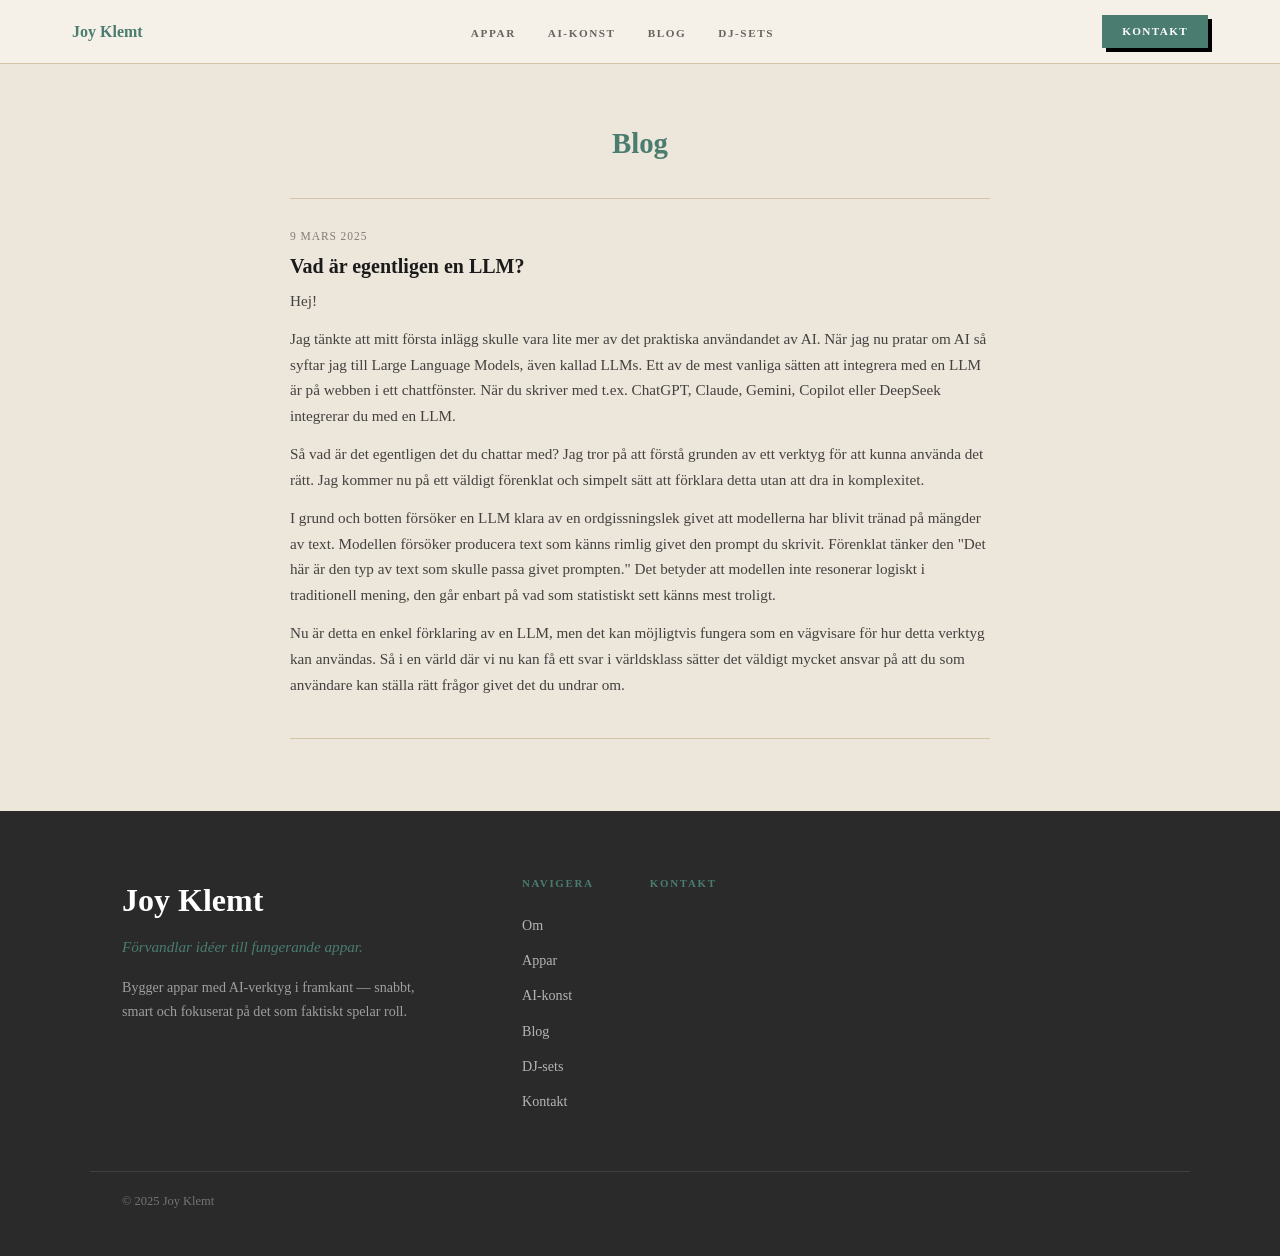
==== blog.html @ 9b709e15 "Lägg till bloggsektionen med första inlägget Ny blog.html-sida med inlägg från posts.json, bloggkort" ====
<!DOCTYPE html>
<html lang="sv">
<head>
  <meta charset="UTF-8">
  <meta name="viewport" content="width=device-width, initial-scale=1.0">
  <title>Blog | Joy Klemt</title>
  <link rel="stylesheet" href="styles.css">
  <link href="https://fonts.googleapis.com/css2?family=Caveat:wght@600&display=swap" rel="stylesheet">
</head>
<body>

  <!-- Fast navbar: logotyp vänster, länkrad mitten, CTA-knapp höger -->
  <nav class="navbar" role="navigation" aria-label="Huvudnavigation">
    <div class="navbar-inner">
      <a href="index.html" class="navbar-logo">Joy Klemt</a>
      <ul class="navbar-links" role="list">
        <li><a href="index.html#appar"    class="navbar-link">Appar</a></li>
        <li><a href="index.html#ai-konst" class="navbar-link">AI-konst</a></li>
        <li><a href="blog.html"           class="navbar-link">Blog</a></li>
        <li><a href="index.html#dj-sets"  class="navbar-link">DJ-sets</a></li>
      </ul>
      <a href="index.html#kontakt" class="navbar-cta">Kontakt</a>
    </div>
  </nav>

  <main style="margin-top: var(--navbar-height);">

    <section class="blog">
      <h2 class="section-heading">Blog</h2>
      <div id="blog-list" class="blog-list">
        <!-- Blogginlägg skapas dynamiskt -->
      </div>
    </section>

  </main>

  <!-- Footer: mörk bakgrund, varumärke vänster + kolumner höger -->
  <footer id="kontakt" class="footer">
    <div class="footer-inner">
      <div class="footer-brand">
        <p class="footer-brand-name">Joy Klemt</p>
        <p class="footer-tagline">Förvandlar idéer till fungerande appar.</p>
        <p class="footer-desc">Bygger appar med AI-verktyg i framkant — snabbt, smart och fokuserat på det som faktiskt spelar roll.</p>
      </div>
      <div class="footer-columns">
        <div class="footer-col">
          <h3 class="footer-col-heading">Navigera</h3>
          <ul>
            <li><a href="index.html">Om</a></li>
            <li><a href="index.html#appar">Appar</a></li>
            <li><a href="index.html#ai-konst">AI-konst</a></li>
            <li><a href="blog.html">Blog</a></li>
            <li><a href="index.html#dj-sets">DJ-sets</a></li>
            <li><a href="index.html#kontakt">Kontakt</a></li>
          </ul>
        </div>
        <div class="footer-col">
          <h3 class="footer-col-heading">Kontakt</h3>
          <ul id="footer-contact-list"></ul>
        </div>
      </div>
    </div>
    <div class="footer-bottom">
      <p>© 2025 Joy Klemt</p>
    </div>
  </footer>

  <script>
    /**
     * Blog-sidan – Laddar och renderar inlägg från posts.json.
     */

    async function loadPosts() {
      try {
        const response = await fetch("posts.json?t=" + Date.now());
        if (!response.ok) throw new Error("Kunde inte ladda posts.json");
        const posts = await response.json();
        renderPosts(posts);
      } catch (err) {
        console.error("Fel vid laddning av inlägg:", err);
      }
    }

    function renderPosts(posts) {
      const lista = document.getElementById("blog-list");
      if (!lista) return;
      lista.innerHTML = "";

      if (!posts || posts.length === 0) {
        const wrapper = document.createElement("div");
        wrapper.style.textAlign = "center";
        wrapper.style.padding   = "2.5rem 0";
        const badge = document.createElement("span");
        badge.className   = "btn btn-primary";
        badge.textContent = "Kommer snart";
        wrapper.appendChild(badge);
        lista.appendChild(wrapper);
        return;
      }

      // Hitta rätt inlägg baserat på URL-hash, eller visa alla
      var hash = window.location.hash.slice(1);
      var matchande = hash ? posts.filter(function(p) { return p.slug === hash; }) : posts;
      if (matchande.length === 0) matchande = posts;

      matchande.forEach(function(inlägg) {
        const card = document.createElement("article");
        card.className = "blog-card";
        card.id = inlägg.slug || "";

        // Datum
        if (inlägg.date) {
          const meta = document.createElement("div");
          meta.className = "blog-card-meta";
          const tid = document.createElement("time");
          tid.dateTime = inlägg.date;
          const d = new Date(inlägg.date);
          tid.textContent = d.toLocaleDateString("sv-SE", {
            year:  "numeric",
            month: "long",
            day:   "numeric",
          });
          meta.appendChild(tid);
          card.appendChild(meta);
        }

        // Titel
        const titel = document.createElement("h3");
        titel.textContent = inlägg.title || "";
        card.appendChild(titel);

        // Brödtext
        if (inlägg.body) {
          var stycken = inlägg.body.split("\n\n");
          stycken.forEach(function(stycke) {
            if (stycke.trim() === "") return;
            var p = document.createElement("p");
            p.textContent = stycke;
            card.appendChild(p);
          });
        }

        lista.appendChild(card);
      });
    }

    document.addEventListener("DOMContentLoaded", function() {
      loadPosts();
    });
  </script>
</body>
</html>
---- styles.css ----
/* ============================================
   Portfolio – Beige + orange accentdesign
   Färger: #F5F0E8 (cremevit), #4A7C6F (skogsgrön), #1A1A1A (text)
   Typografi: Georgia serif, kursiv rubrik i hero
   ============================================ */

/* ---- CSS-variabler ---- */
:root {
  --beige-light:   #F5F0E8;
  --beige-dark:    #EDE6DB;
  --border:        #D4C4A8;
  --text:          #1A1A1A;
  --orange:        #4A7C6F;
  --navbar-height: 64px;
}

/* ---- Grundläggande reset ---- */
* {
  box-sizing: border-box;
  margin: 0;
  padding: 0;
}

html {
  scroll-behavior: smooth;
  overflow-x: hidden;
}

body {
  font-family: Georgia, "Times New Roman", serif;
  background-color: var(--beige-light);
  color: var(--text);
  line-height: 1.6;
  min-height: 100vh;
  display: flex;
  flex-direction: column;
  overflow-x: hidden;
}

/* Offset för ankarlänkar – innehållet hamnar inte bakom navbaren */
section[id] {
  scroll-margin-top: calc(var(--navbar-height) + 8px);
}


/* ============================================
   Fast navbar – 3-kolumns layout
   Logotyp vänster | Länkrad mitten | CTA höger
   ============================================ */

.navbar {
  position: fixed;
  top: 0;
  left: 0;
  right: 0;
  z-index: 100;
  height: var(--navbar-height);
  background-color: var(--beige-light);
  border-bottom: 1px solid var(--border);
}

/* Grid-layout: logo auto | länkar 1fr | cta auto */
.navbar-inner {
  display: grid;
  grid-template-columns: auto 1fr auto;
  align-items: center;
  max-width: 1200px;
  margin: 0 auto;
  height: 100%;
  padding: 0 2rem;
  gap: 2rem;
}

/* Logotyp – bold serif i orange */
.navbar-logo {
  font-family: Georgia, "Times New Roman", serif;
  font-size: 1rem;
  font-weight: bold;
  color: var(--orange);
  text-decoration: none;
  white-space: nowrap;
  transition: opacity 0.15s;
}

.navbar-logo:hover {
  opacity: 0.6;
}

/* Länkrad – centrerad i mittkolumnen */
.navbar-links {
  display: flex;
  justify-content: center;
  align-items: center;
  gap: 2rem;
  list-style: none;
  padding: 0;
  margin: 0;
}

/* Navbar-länk: versaler, bold, glesad bokstavsavstånd */
.navbar-link {
  font-family: Georgia, "Times New Roman", serif;
  font-size: 0.7rem;
  font-weight: bold;
  text-transform: uppercase;
  letter-spacing: 0.14em;
  color: var(--text);
  text-decoration: none;
  opacity: 0.65;
  transition: opacity 0.15s;
  white-space: nowrap;
}

.navbar-link:hover {
  opacity: 1;
}

/* Orange CTA-knapp längst till höger i navbaren */
.navbar-cta {
  display: inline-flex;
  align-items: center;
  padding: 0.5rem 1.25rem;
  background-color: var(--orange);
  color: white;
  font-family: Georgia, "Times New Roman", serif;
  font-size: 0.7rem;
  font-weight: bold;
  text-transform: uppercase;
  letter-spacing: 0.12em;
  text-decoration: none;
  white-space: nowrap;
  box-shadow: 4px 4px 0px #000;
  transition: transform 0.1s, box-shadow 0.1s;
}

.navbar-cta:hover {
  transform: translate(4px, 4px);
  box-shadow: none;
}


/* ============================================
   Hero – delad i två kolumner
   Vänster: text + knappar  |  Höger: robotbild
   ============================================ */

.hero {
  display: grid;
  grid-template-columns: 1fr auto 1fr;
  align-items: center;
  height: calc(100vh - var(--navbar-height));
  margin-top: var(--navbar-height);
  overflow: hidden;
}

/* Vänster kolumn: innehåll centrerat vertikalt */
.hero-left {
  display: flex;
  flex-direction: column;
  justify-content: center;
  padding: 3rem 3rem 3rem 4rem;
}

/* Stor kursiv orange serif-rubrik */
.hero-title {
  font-family: Georgia, "Times New Roman", serif;
  font-style: italic;
  font-size: clamp(2.8rem, 5vw, 5rem);
  font-weight: normal;
  color: var(--orange);
  line-height: 1.05;
  margin-bottom: 1.5rem;
}

/* Luftig brödtext */
.hero-text {
  font-family: Georgia, "Times New Roman", serif;
  font-size: clamp(1rem, 1.4vw, 1.2rem);
  line-height: 1.85;
  color: var(--text);
  margin-bottom: 2.5rem;
  max-width: 480px;
}

/* Knapp-rad */
.hero-buttons {
  display: flex;
  gap: 1rem;
  flex-wrap: wrap;
}


/* ============================================
   Knappar (globalt)
   ============================================ */

.btn {
  display: inline-flex;
  align-items: center;
  justify-content: center;
  padding: 0.9rem 2rem;
  font-family: Georgia, "Times New Roman", serif;
  font-size: 0.75rem;
  font-weight: bold;
  text-transform: uppercase;
  letter-spacing: 0.12em;
  text-decoration: none;
  border-radius: 0;
  cursor: pointer;
  /* 3D-skugga nedåt-höger */
  box-shadow: 4px 4px 0px #000;
  transition: transform 0.1s, box-shadow 0.1s;
  white-space: nowrap;
}

/* Hover: knappen trycks in – förflyttas dit skuggan var */
.btn:hover {
  transform: translate(4px, 4px);
  box-shadow: none;
}

/* Fylld orange knapp */
.btn-primary {
  background-color: var(--orange);
  color: white;
  border: 2px solid var(--orange);
}

/* Kontour-knapp med svart kant, ingen fyllning */
.btn-secondary {
  background-color: transparent;
  color: var(--text);
  border: 2px solid var(--text);
}


/* Höger kolumn: robotbilden fyller hela ytan */
.hero-right {
  overflow: hidden;
  align-self: stretch;
}

.hero-image {
  width: 100%;
  height: 100%;
  object-fit: contain;
  object-position: center bottom;
  display: block;
}


/* ============================================
   Gemensamt sektionshuvud (h2)
   ============================================ */

.section-heading {
  font-size: 1.8rem;
  text-align: center;
  margin-bottom: 2rem;
  color: var(--orange);
}


/* ============================================
   Om-sektionen
   ============================================ */

.about {
  max-width: 700px;
  margin: 0 auto;
  padding: 4rem 1.5rem;
}

.about h2 {
  font-size: 1.8rem;
  margin-bottom: 1rem;
  color: var(--text);
}

.about-text {
  font-size: 1.1rem;
  color: var(--text);
  line-height: 1.8;
}


/* ============================================
   Appar-sektionen
   ============================================ */

.apps {
  padding: 3.5rem 1.5rem 4.5rem;
  background-color: var(--beige-dark);
}

.apps-grid {
  display: grid;
  grid-template-columns: repeat(auto-fill, minmax(280px, 1fr));
  gap: 1.5rem;
  max-width: 1000px;
  margin: 0 auto;
}

/* App-kort */
.app-card {
  display: flex;
  align-items: flex-start;
  gap: 1rem;
  color: var(--text);
  background-color: var(--beige-light);
  border: 1px solid var(--border);
  border-radius: 0;          /* Kantigt för att matcha knapp-stilen */
  padding: 1.25rem;
  transition: box-shadow 0.2s;
}

.app-card:hover {
  box-shadow: 0 4px 16px rgba(0, 0, 0, 0.08);
}

.app-card-icon {
  width: 48px;
  height: 48px;
  min-width: 48px;
  object-fit: contain;
  border-radius: 10px;
  background-color: var(--beige-dark);
}

.app-card-body {
  flex: 1;
  min-width: 0;
}

.app-card h3 {
  font-size: 1.15rem;
  margin-bottom: 0.35rem;
}

.app-card p {
  font-size: 0.9rem;
  opacity: 0.85;
}

.app-card-specs-toggle {
  display: block;
  margin-top: 0.75rem;
  padding: 0;
  background: none;
  border: none;
  font-family: inherit;
  font-size: 0.85rem;
  color: var(--text);
  cursor: pointer;
  text-decoration: underline;
  opacity: 0.65;
}

.app-card-specs-toggle:hover {
  opacity: 1;
}

.app-card-specs-list {
  margin: 0.5rem 0 0 1rem;
  list-style: disc;
  font-size: 0.85rem;
  opacity: 0.85;
}

.app-card-specs-list li {
  margin-bottom: 0.2rem;
}

.app-card-link-row {
  margin-top: 0.75rem;
  font-size: 0.9rem;
}

.app-card-link {
  color: var(--orange);
  text-decoration: underline;
}

.app-card-link:hover {
  opacity: 0.75;
}


/* ============================================
   AI-konst-sektionen – galleri med hover-overlay
   ============================================ */

.ai-art {
  padding: 3.5rem 1.5rem 4.5rem;
  background-color: var(--beige-light);
}

/* Masonry-layout med CSS columns – bilder flödar i 2 kolumner */
.ai-art-grid {
  columns: 2;
  column-gap: 6px;
  max-width: 1100px;
  margin: 0 auto;
}

/* Varje kort bryter inte mitt itu mellan kolumnerna */
.ai-art-card {
  break-inside: avoid;
  margin-bottom: 6px;
  background-color: var(--beige-dark);
}

/* Bild och video: full kolumnbredd, naturlig höjd – ingen cropping */
.ai-art-card img,
.ai-art-card video {
  width: 100%;
  height: auto;
  display: block;
}



/* ============================================
   Blog-sektionen
   ============================================ */

.blog {
  padding: 3.5rem 1.5rem 4.5rem;
  background-color: var(--beige-dark);
}

.blog-list {
  max-width: 700px;
  margin: 0 auto;
}

.blog-card {
  padding: 1.75rem 0;
  border-bottom: 1px solid var(--border);
}

.blog-card:first-child {
  border-top: 1px solid var(--border);
}

.blog-card-meta time {
  display: block;
  font-size: 0.72rem;
  letter-spacing: 0.08em;
  text-transform: uppercase;
  opacity: 0.5;
  margin-bottom: 0.4rem;
}

.blog-card h3 {
  font-size: 1.25rem;
  margin-bottom: 0.5rem;
  line-height: 1.4;
}

.blog-card p {
  font-size: 0.95rem;
  opacity: 0.8;
  line-height: 1.7;
  margin-bottom: 0.75rem;
}

.blog-card-link {
  font-size: 0.85rem;
  color: var(--orange);
  text-decoration: underline;
  opacity: 0.85;
  transition: opacity 0.15s;
}

.blog-card-link:hover {
  opacity: 1;
}


/* ============================================
   DJ-sets-sektionen
   ============================================ */

.dj-sets {
  padding: 3.5rem 1.5rem 4.5rem;
  background-color: var(--beige-light);
}

.dj-sets-content {
  max-width: 700px;
  margin: 0 auto;
  text-align: center;
  padding: 2.5rem 0;
}

.coming-soon {
  display: inline-flex;
  flex-direction: column;
  align-items: center;
  gap: 1rem;
}

/* Pill-badge runt "Coming Soon" */
.coming-soon-badge {
  display: inline-block;
  padding: 0.35rem 1.25rem;
  border: 1.5px solid var(--text);
  border-radius: 100px;
  font-size: 0.72rem;
  font-weight: bold;
  letter-spacing: 0.16em;
  text-transform: uppercase;
  opacity: 0.5;
}

.coming-soon p {
  font-size: 1rem;
  opacity: 0.6;
}




/* ============================================
   Footer – mörk bakgrund med kolumnlayout
   ============================================ */

.footer {
  margin-top: auto;
  background-color: #2a2a2a;
  color: white;
}

/* Inre behållare: varumärke vänster, kolumner höger */
.footer-inner {
  max-width: 1100px;
  margin: 0 auto;
  padding: 4rem 2rem 3rem;
  display: flex;
  gap: 5rem;
  align-items: flex-start;
}

/* ---- Vänster: varumärke ---- */
.footer-brand {
  flex: 0 0 320px;
}

/* "Joy Klemt" i stor bold text */
.footer-brand-name {
  font-family: Georgia, "Times New Roman", serif;
  font-size: 2rem;
  font-weight: bold;
  color: white;
  margin-bottom: 0.6rem;
}

/* Tagline i orange under namnet */
.footer-tagline {
  font-family: Georgia, "Times New Roman", serif;
  font-size: 0.95rem;
  font-style: italic;
  color: var(--orange);
  margin-bottom: 1rem;
}

/* Kort beskrivningstext */
.footer-desc {
  font-size: 0.88rem;
  line-height: 1.7;
  color: rgba(255, 255, 255, 0.55);
}

/* ---- Höger: kolumner ---- */
.footer-columns {
  flex: 1;
  display: flex;
  gap: 3.5rem;
}

/* Orange rubrik i versaler */
.footer-col-heading {
  font-family: Georgia, "Times New Roman", serif;
  font-size: 0.68rem;
  font-weight: bold;
  text-transform: uppercase;
  letter-spacing: 0.16em;
  color: var(--orange);
  margin-bottom: 1.25rem;
}

.footer-col ul {
  list-style: none;
}

.footer-col ul li {
  margin-bottom: 0.6rem;
}

/* Länkar i vit text, diskret opacitet */
.footer-col a {
  font-family: Georgia, "Times New Roman", serif;
  font-size: 0.88rem;
  color: rgba(255, 255, 255, 0.65);
  text-decoration: none;
  transition: color 0.15s;
}

.footer-col a:hover {
  color: white;
}

/* ---- Botten: tunn linje + copyright ---- */
.footer-bottom {
  border-top: 1px solid rgba(255, 255, 255, 0.1);
  max-width: 1100px;
  margin: 0 auto;
  padding: 1.25rem 2rem;
}

.footer-bottom p {
  font-size: 0.78rem;
  color: rgba(255, 255, 255, 0.35);
}


/* ============================================
   Responsivitet
   ============================================ */

/* Tablet (< 900px): komprimera hero-kolumnerna */
@media (max-width: 899px) {
  .hero {
    grid-template-columns: 1fr auto 1fr;
  }

  .hero-left {
    padding: 2.5rem 2rem 2.5rem 2.5rem;
  }

  /* Navbar: dölj mittenlänkarna, behåll logo + CTA */
  .navbar-links {
    display: none;
  }

  .navbar-inner {
    grid-template-columns: auto auto;
    justify-content: space-between;
  }
}

/* Mobil (< 600px) */
@media (max-width: 599px) {

  /* Hero: en kolumn, dölj kakkomponenten och bilden */
  .hero {
    grid-template-columns: 1fr;
    height: auto;
    min-height: calc(100vh - var(--navbar-height));
  }

  .fortune-cookie-wrapper {
    display: none;
  }

  .hero-left {
    padding: 3rem 1.5rem;
    justify-content: center;
  }

  /* Dölj robotbilden på mobil */
  .hero-right {
    display: none;
  }

  .hero-title {
    font-size: clamp(2.5rem, 12vw, 3.5rem);
  }

  /* Navbar */
  .navbar-inner {
    padding: 0 1.25rem;
  }

  .navbar-cta {
    padding: 0.45rem 1rem;
    font-size: 0.65rem;
  }

  /* Sektioner */
  .about {
    padding: 2.5rem 1rem;
  }

  .about h2 {
    font-size: 1.5rem;
  }

  .about-text {
    font-size: 1rem;
  }

  .section-heading {
    font-size: 1.5rem;
    margin-bottom: 1.5rem;
  }

  .apps,
  .ai-art,
  .blog,
  .dj-sets,
  .contact {
    padding: 2.5rem 1rem 3.5rem;
  }

  /* Appar: en kolumn */
  .apps-grid {
    grid-template-columns: 1fr;
    gap: 1rem;
  }

  .app-card {
    padding: 1rem;
  }

  .app-card-icon {
    width: 40px;
    height: 40px;
    min-width: 40px;
  }

  /* AI-konst: en kolumn på liten mobil */
  .ai-art-grid {
    columns: 1;
  }

  /* Blog: kompaktare */
  .blog-card {
    padding: 1.25rem 0;
  }

  .blog-card h3 {
    font-size: 1.1rem;
  }

  /* Knappar: fyllnad för touch */
  .btn {
    padding: 0.875rem 1.5rem;
    font-size: 0.72rem;
  }

  /* Footer: stapla brand + kolumner vertikalt */
  .footer-inner {
    flex-direction: column;
    gap: 2.5rem;
    padding: 2.5rem 1.25rem 2rem;
  }

  .footer-brand {
    flex: none;
  }

  .footer-columns {
    gap: 2rem;
  }

  .footer-bottom {
    padding: 1rem 1.25rem;
  }
}

/* Liten mobil (< 400px) */
@media (max-width: 399px) {
  .ai-art-grid {
    columns: 1;
  }

  .hero-buttons {
    flex-direction: column;
  }

  .btn {
    width: 100%;
    justify-content: center;
  }
}

/* Desktop: app-grid 2 kolumner, AI-konst-grid 4 kolumner */
@media (min-width: 900px) {
  .apps-grid {
    grid-template-columns: repeat(2, 1fr);
  }
}


/* Safe area för iPhones med notch */
@supports (padding: max(0px)) {
  .footer {
    padding-bottom: max(1.5rem, env(safe-area-inset-bottom));
  }
}
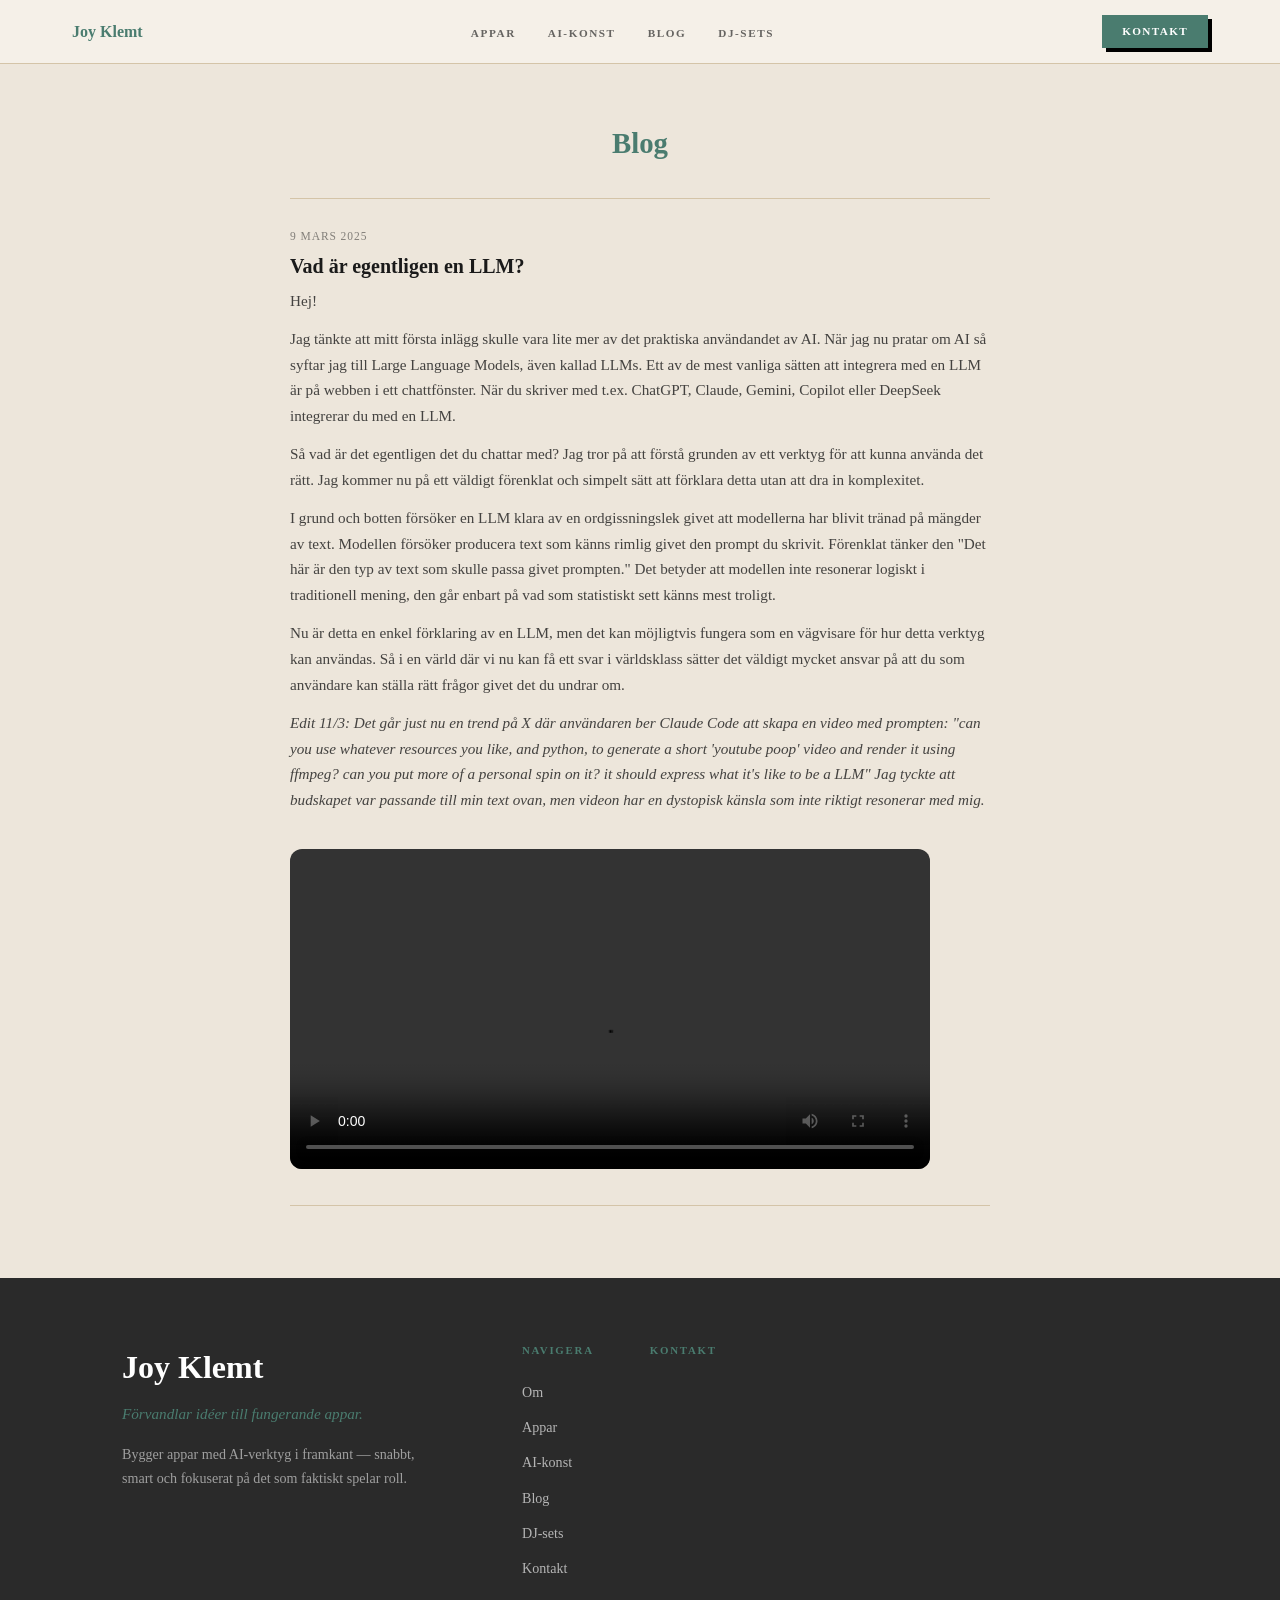
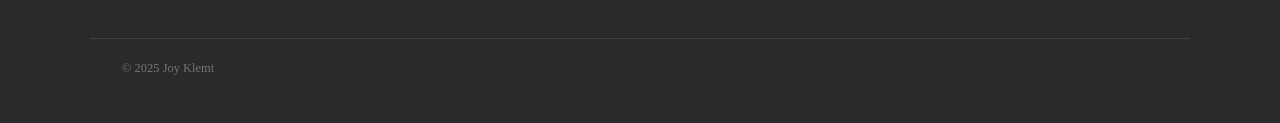
==== commit ae8aafcb: "Lägg till LLM YouTube Poop-video i blogginlägget Co-Authored-By: Claude Opus 4.6 <noreply@anthropic." ====
--- a/blog.html
+++ b/blog.html
@@ -23,7 +23,7 @@
     </div>
   </nav>
 
-  <main style="margin-top: var(--navbar-height);">
+  <main style="margin-top: var(--navbar-height); opacity: 0; transition: opacity 0.3s ease;" id="blog-main">
 
     <section class="blog">
       <h2 class="section-heading">Blog</h2>
@@ -76,6 +76,7 @@
         if (!response.ok) throw new Error("Kunde inte ladda posts.json");
         const posts = await response.json();
         renderPosts(posts);
+        document.getElementById("blog-main").style.opacity = "1";
       } catch (err) {
         console.error("Fel vid laddning av inlägg:", err);
       }
@@ -136,8 +137,23 @@
             if (stycke.trim() === "") return;
             var p = document.createElement("p");
             p.textContent = stycke;
+            if (stycke.trim().startsWith("Edit")) {
+              p.style.fontStyle = "italic";
+            }
             card.appendChild(p);
           });
+        }
+
+        // Video
+        if (inlägg.video) {
+          var video = document.createElement("video");
+          video.src = inlägg.video;
+          video.controls = true;
+          video.style.width = "100%";
+          video.style.maxWidth = "640px";
+          video.style.borderRadius = "12px";
+          video.style.marginTop = "1.5rem";
+          card.appendChild(video);
         }
 
         lista.appendChild(card);
